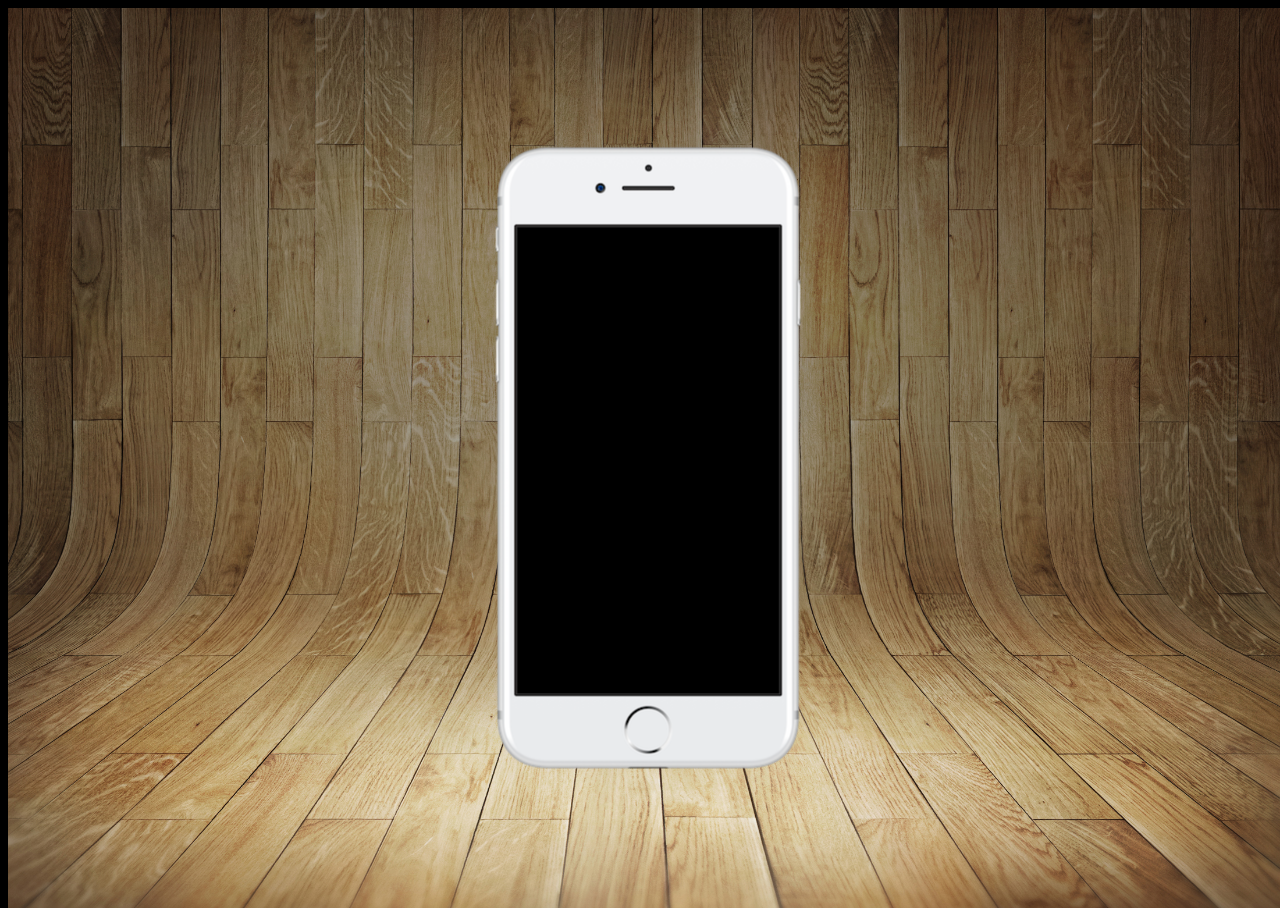
==== index.html @ 6bcc3cce "atualização do projeto social" ====
<!DOCTYPE html>
<html lang="pt-br">
<head>
    <meta charset="UTF-8">
    <meta name="viewport" content="width=device-width, initial-scale=1.0">
    <link rel="shortcut icon" href="favicon.ico" type="image/x-icon">
    <link rel="stylesheet" href="estilos/style.css">
    <title>Document</title>
</head>
<body>
    <main>
        <section id="telefone"></section>
        <section id="redes-sociais"></section>
    </main>
</body>
</html>
---- estilos/style.css ----
@charset "utf-8";

{
    margin : 0px;
    padding : 0px;
    font-family : Arial, Helvetica, sans-serif;
}
html, body {
    height: 100vh;
    width: 100vw;
    background-color: black;
}
body {
    background: url(../imagens/fundo-madeira.jpg) no-repeat top center;
    background-size: cover;
    background-attachment: fixed;
}
main {
    position: relative;
    height: 100vh;
    
}
section#telefone {
    position: absolute;
    top: 50%;
    left: 50%;
    transform: translate(-50%,-50%);
    height: 627px;
    width: 311px;
    background: url(../imagens/frame-iphone.png);
}
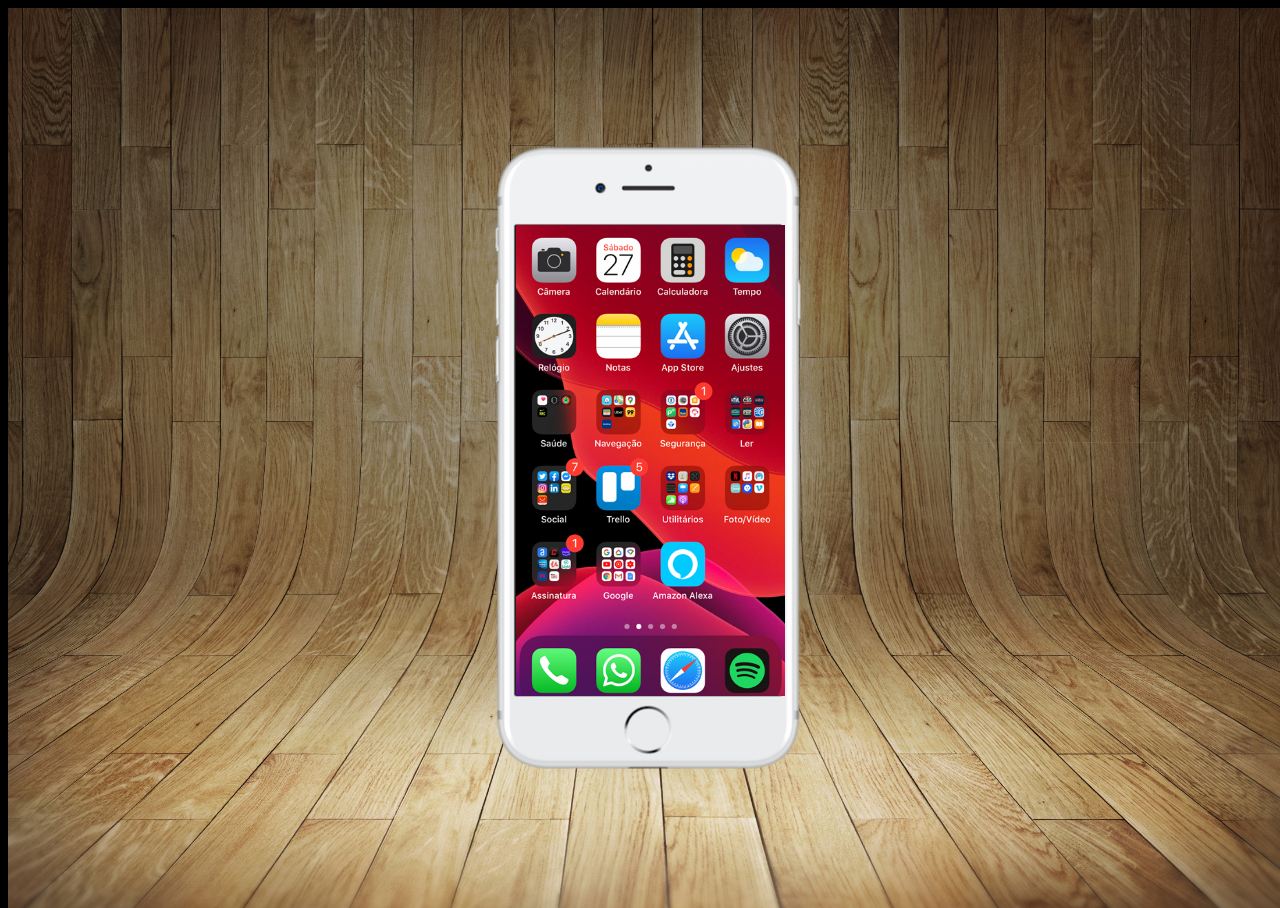
==== commit f9a9ee76: "Criei a tela home" ====
--- a/index.html
+++ b/index.html
@@ -9,7 +9,9 @@
 </head>
 <body>
     <main>
-        <section id="telefone"></section>
+        <section id="telefone">
+            <iframe src="home.html" name="tela" id="tela" frameborder="0"></iframe>
+        </section>
         <section id="redes-sociais"></section>
     </main>
 </body>
--- a/estilos/style.css
+++ b/estilos/style.css
@@ -28,4 +28,11 @@
     height: 627px;
     width: 311px;
     background: url(../imagens/frame-iphone.png);
+}
+iframe#tela {
+    position: relative;
+    top: 80px;
+    left: 23px;
+    width: 269px;
+    height: 471px;
 }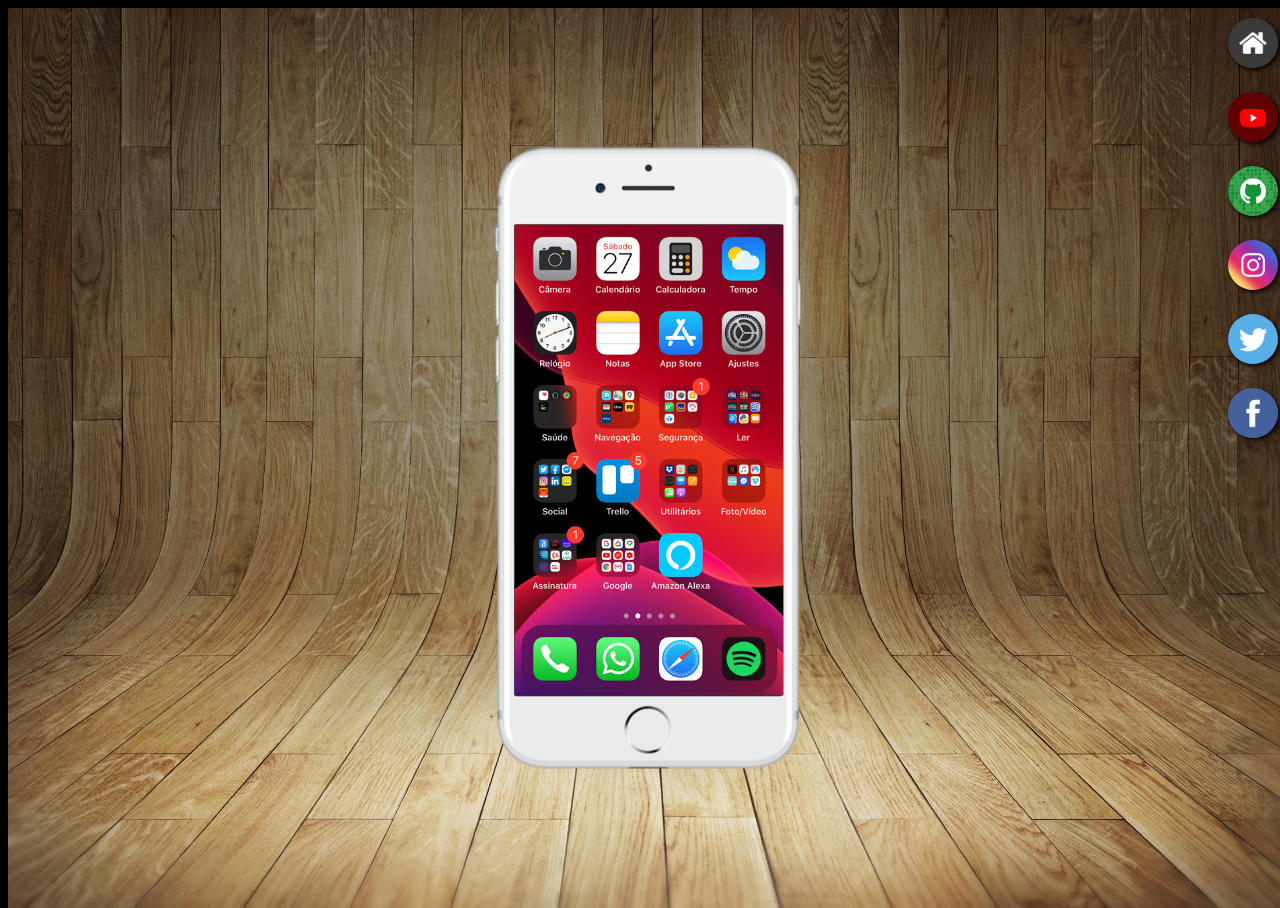
==== commit bbd45b55: "projeto social atualizado" ====
--- a/index.html
+++ b/index.html
@@ -12,7 +12,14 @@
         <section id="telefone">
             <iframe src="home.html" name="tela" id="tela" frameborder="0"></iframe>
         </section>
-        <section id="redes-sociais"></section>
+        <section id="redes-sociais">
+            <a href="home.html" target="tela"> <img src="imagens/logo-home.jpg" alt=""></a><br>
+            <a href="youtube.html" target="tela"> <img src="imagens/logo-youtube.jpg" alt=""></a><br>
+            <a href="github.html"target="tela"> <img src="imagens/logo-github.jpg" alt=""></a><br>
+            <a href="instagram.html"target= "tela"><img src="imagens/logo-instagram.jpg" alt=""></a><br>
+            <a href="https://twitter.com/guanabara" target="tela"> <img src="imagens/logo-twitter.jpg" alt=""></a><br>
+            <a href=""> <img src="imagens/logo-facebook.jpg" alt=""></a><br>
+        </section>
     </main>
 </body>
 </html>--- a/estilos/style.css
+++ b/estilos/style.css
@@ -32,7 +32,25 @@
 iframe#tela {
     position: relative;
     top: 80px;
-    left: 23px;
+    left: 22px;
     width: 269px;
     height: 471px;
-}+}
+section#redes-sociais img {
+    width: 50px;
+    margin: 10px;
+    border-radius: 50%;
+    box-shadow: 2px 2px 5px black;
+    box-sizing: border-box;
+
+}
+section#redes-sociais { 
+    text-align: right;
+}
+section#redes-sociais img:hover {
+    border: 2px solid white;
+    transform: translate(-3px, -3px);
+    box-shadow: 5px 5px 10px black;
+    transition: transform .3s border 1s;
+
+}
